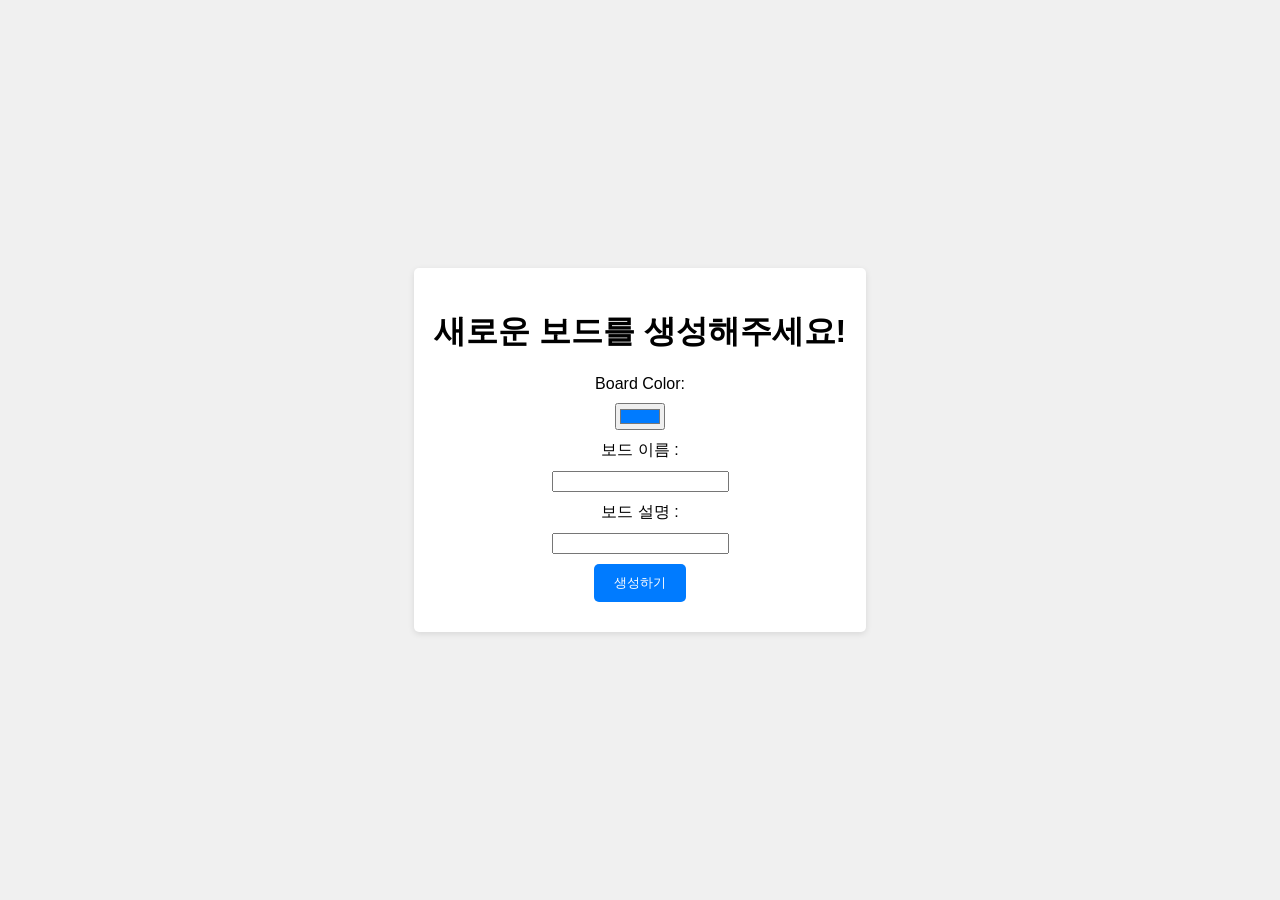
==== src/main/resources/templates/board.html @ 2cd3864a ":sparkles: 보드 생성 페이지" ====
<!DOCTYPE html>
<html lang="en">
<head>
    <meta charset="UTF-8">
    <meta name="viewport" content="width=device-width, initial-scale=1.0">
    <title>Create Kanban Board</title>
    <style>
        body {
            font-family: Arial, sans-serif;
            margin: 0;
            padding: 0;
            display: flex;
            justify-content: center;
            align-items: center;
            min-height: 100vh;
            background-color: #f0f0f0;
        }

        .container {
            text-align: center;
            padding: 20px;
            background-color: #fff;
            border-radius: 5px;
            box-shadow: 0px 2px 6px rgba(0, 0, 0, 0.1);
        }

        label, input, button {
            display: block;
            margin: 10px auto;
        }

        button {
            background-color: #007bff;
            color: #fff;
            border: none;
            padding: 10px 20px;
            border-radius: 5px;
            cursor: pointer;
        }
    </style>
</head>
<body>
<div class="container">
    <h1>새로운 보드를 생성해주세요!</h1>
    <form id="create-board-form">
        <label for="board-color">Board Color:</label>
        <input type="color" id="board-color" value="#007bff">

        <label for="board-name">보드 이름 :</label>
        <input type="text" id="board-name" required>

        <label for="board-name">보드 설명 :</label>
        <input type="text" id="board-contents" required>

        <button type="submit">생성하기</button>
    </form>
</div>
<script>
    const createBoardForm = document.getElementById('create-board-form');

    createBoardForm.addEventListener('submit', createBoard);

    async function createBoard(event) {
        event.preventDefault();
        const boardName = document.getElementById('board-name').value;
        const boardContents = document.getElementById('board-contents').value;
        const boardColor = document.getElementById('board-color').value;

        try {
            const response = await fetch('/api/boards', {
                method: 'POST',
                headers: {
                    'Content-Type': 'application/json'
                },
                body: JSON.stringify({ name: boardName, contents: boardContents, color: boardColor })
            });

            if (!response.ok) {
                throw new Error('Board creation failed');
            }

            const newBoard = await response.json();
            alert(`보드 "${boardName}" 이(가) 생성 완료되었습니다!`);
            location.reload();
        } catch (error) {
            console.error(error);
        }
    }
</script>
</body>
</html>
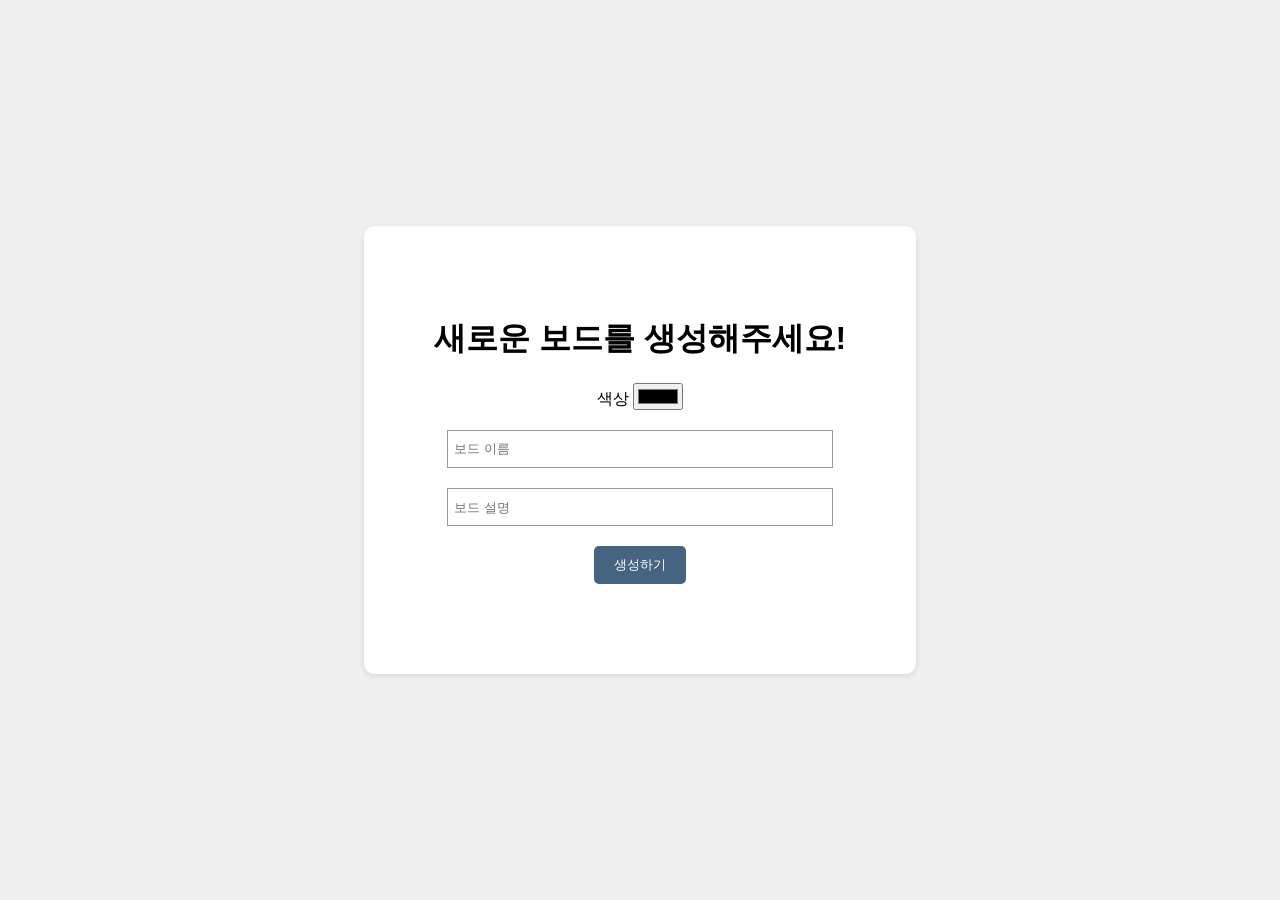
==== commit 76c9a024: ":art: 보드 생성 페이지 css 추가" ====
--- a/src/main/resources/templates/board.html
+++ b/src/main/resources/templates/board.html
@@ -18,19 +18,46 @@
 
         .container {
             text-align: center;
-            padding: 20px;
+            padding: 70px;
             background-color: #fff;
-            border-radius: 5px;
+            border-radius: 10px;
             box-shadow: 0px 2px 6px rgba(0, 0, 0, 0.1);
         }
 
-        label, input, button {
+        button {
             display: block;
-            margin: 10px auto;
+            margin: 20px auto;
+        }
+
+        .container {position: relative;}
+
+        /*.container label {*/
+        /*    position: absolute;*/
+        /*    top: 100px;  !* input 요소의 border-top 설정값 만큼 *!*/
+        /*    left: 100px;  !* input 요소의 border-left 설정값 만큼 *!*/
+        /*    padding: .8em .5em;  !* input 요소의 padding 값 만큼 *!*/
+        /*    color: #999;*/
+        /*    cursor: text;*/
+        /*}*/
+
+        .container input[type="text"] {
+            display: block;
+            margin: 20px auto;
+            width: 90%;  /* 원하는 너비 설정 */
+            height: auto;  /* 높이값 초기화 */
+            line-height : normal;  /* line-height 초기화 */
+            padding: .8em .5em; /* 원하는 여백 설정, 상하단 여백으로 높이를 조절 */
+            font-family: inherit;  /* 폰트 상속 */
+            border: 1px solid #999;
+            border-radius: 0;  /* iSO 둥근모서리 제거 */
+            outline-style: none;  /* 포커스시 발생하는 효과 제거를 원한다면 */
+            -webkit-appearance: none;  /* 브라우저별 기본 스타일링 제거 */
+            -moz-appearance: none;
+            appearance: none;
         }
 
         button {
-            background-color: #007bff;
+            background-color: #466481;
             color: #fff;
             border: none;
             padding: 10px 20px;
@@ -43,14 +70,12 @@
 <div class="container">
     <h1>새로운 보드를 생성해주세요!</h1>
     <form id="create-board-form">
-        <label for="board-color">Board Color:</label>
-        <input type="color" id="board-color" value="#007bff">
+        <label for="head">색상</label>
+        <input type="color" id="head" name="head" value="#fff" />
 
-        <label for="board-name">보드 이름 :</label>
-        <input type="text" id="board-name" required>
+        <input type="text" placeholder="보드 이름" onfocus="this.placeholder=''" onblur="this.placeholder='보드 이름'" id="board-name" required>
 
-        <label for="board-name">보드 설명 :</label>
-        <input type="text" id="board-contents" required>
+        <input type="text" placeholder="보드 설명" onfocus="this.placeholder=''" onblur="this.placeholder='보드 설명'" id="board-contents" required>
 
         <button type="submit">생성하기</button>
     </form>
